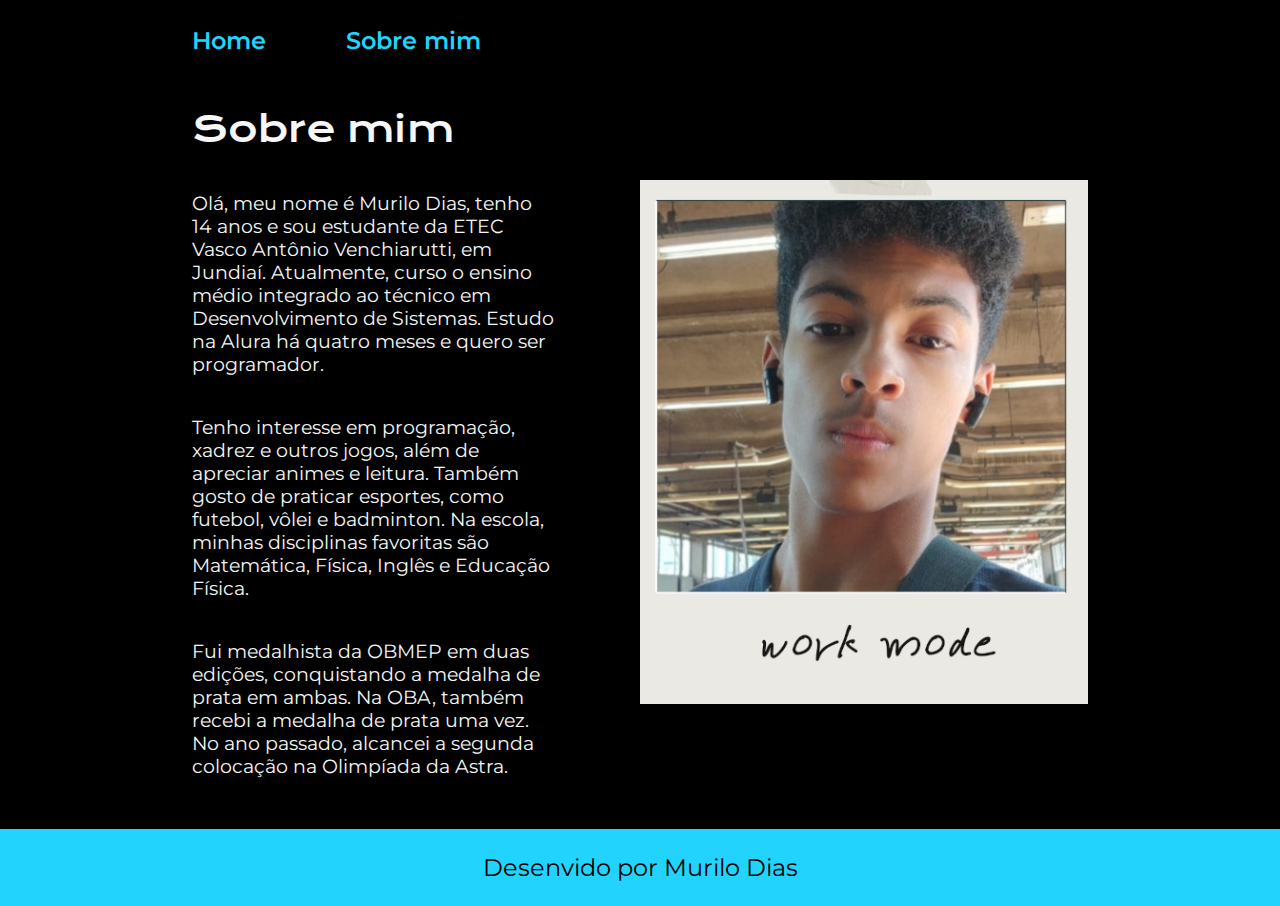
==== about.html @ 84ad5f9f "first commit" ====
<!DOCTYPE html>
<html lang="pt-br">
<head>
    <meta charset="UTF-8">
    <meta name="viewport" content="width=device-width, initial-scale=1.0">
    <title>Sobre mim</title>
    <link rel="stylesheet" href="styles/style.css">
</head>
<body >
    <header class="cabecario">
        <nav class="cabecario__menu">
        <a class="cabecario__menu__link" href="index.html">Home</a>
        <a class="cabecario__menu__link" href="about.html">Sobre mim</a>
        </nav>
    </header>
    <main class="apresentacao">
        <section class="apresentacao__texto">
            <h1 class="apresentacao__texto__titulo">Sobre mim</h1>
                <p class="apresentacao__texto__paragrafo">       Olá, meu nome é Murilo Dias, tenho 14 anos e sou estudante da ETEC Vasco Antônio
                    Venchiarutti, em Jundiaí. Atualmente, curso o ensino médio integrado ao técnico em
                    Desenvolvimento de Sistemas. Estudo na Alura há quatro meses e quero ser programador.
                <p class="apresentacao__texto__paragrafo">
                    Tenho interesse em programação, xadrez e outros jogos, além de apreciar animes e leitura.
                     Também gosto de praticar esportes, como futebol, vôlei e badminton. 
                     Na escola, minhas disciplinas favoritas são Matemática, Física, Inglês e Educação Física.
                </p>
                <p class="apresentacao__texto__paragrafo"> Fui medalhista da OBMEP em duas edições, conquistando a medalha de prata em ambas. Na OBA, 
                    também recebi a medalha de prata uma vez. No ano passado, alcancei a segunda colocação na Olimpíada da Astra.
                </p>
        </section>
        <img class="apresentacao__imagens" src="assets/murilo_canva.png" alt="Murilo Dias">
    
    </main>
    <footer class="rodape">
        <p>Desenvido por Murilo Dias</p>
    </footer>
</body>
</html>
---- styles/style.css ----
@import url('https://fonts.googleapis.com/css2?family=Krona+One&family=Montserrat:ital,wght@0,100..900;1,100..900&display=swap');

*{
    margin: 0;
    padding: 0;

}
:root{
    --cor--primaria--fundo: #000000;
    --cor--secundaria--texto: #F6f6f6;
    --cor--terciaria--destaque: #22D4FD;
    --hover--quartenaria--hover: #272727;
}

.cabecario{
    padding: 2% 0 0 15%
}

.cabecario__menu{
    display: flex;
    gap: 80px;
}
.cabecario__menu__link{
    font-size: 1.5rem;
    color: var(--cor--terciaria--destaque);
    font-family: "Montserrat", serif ;
    font-weight: 600;
    text-decoration: none;
}
body {
    /* height: 100vh; */
    box-sizing: border-box;
    background-color: var(--cor--primaria--fundo);
    color: var(--cor--secundaria--texto);
    
}
strong{
    color: var(--cor--terciaria--destaque);
}
.destaque-titulo{
    color: var(--cor--terciaria--destaque);
    font-weight: 400;
}
.apresentacao{
    display:flex;
    align-items: center;
    justify-content: space-between;
    padding: 4% 15% ;
    gap: 84px;

}
.apresentacao__texto{
    width: 615px;
    display: flex;
    flex-direction: column;
    gap: 40px;
    width: 50%;
    
}
.apresentacao__imagens{
    width: 50%;
}
.apresentacao__texto__titulo{
    font-size: 2.25rem;
    font-family:  "Krona One", serif;
    font-weight: 400;
}
.apresentacao__texto__paragrafo{
    font-size: 1.17rem;
    font-family: "Montserrat", serif;
    font-optical-sizing: auto;
    font-weight: weight;
    font-style: normal;
}
.apresentacao__links{
    display: flex;
    flex-direction: column;
    justify-content: space-between;
    align-items: center;
    gap: 32px;
    
}
.apresentacao__links__link{
    display: flex;
    align-content: center;
    align-items: center; 
    gap: 16px;
    justify-content: center;
    text-align: center;
    border: 2px solid var(--cor--terciaria--destaque);
    width: 378px;
    font-size: 1.5rem;
    font-family: "Montserrat", serif;
    font-weight: 600;
    color: var(--cor--secundaria--texto);
    padding: 16px 0;
    border-radius: 8px;
    text-decoration: none;
}
.apresentacao__links__texto{
    font-size: 1.5rem;
}
.apresentacao__links__link:hover{
    background-color:  var(--hover--quartenaria--hover);
}

.rodape{
    background-color: var(--cor--terciaria--destaque);
    font-size: 1.5rem;
    color: var(--cor--primaria--fundo);
    display: flex;
    align-items: center;
    text-align: center;
    justify-content: center;
    padding: 24px 0px;
    font-family: "Montserrat",  sans-serif;
    font-weight: 400px;
}
@media (max-width:850px){
    .apresentacao{
        flex-direction: column-reverse;
    }
    .apresentacao__texto{
        width: auto;
    }
    .cabecario__menu{
        justify-content: center;
    }
    .cabecario{
        padding: 5% 0% 5% 0%
    }
    .apresentacao__imagens{
        width: 70%;
    }
}
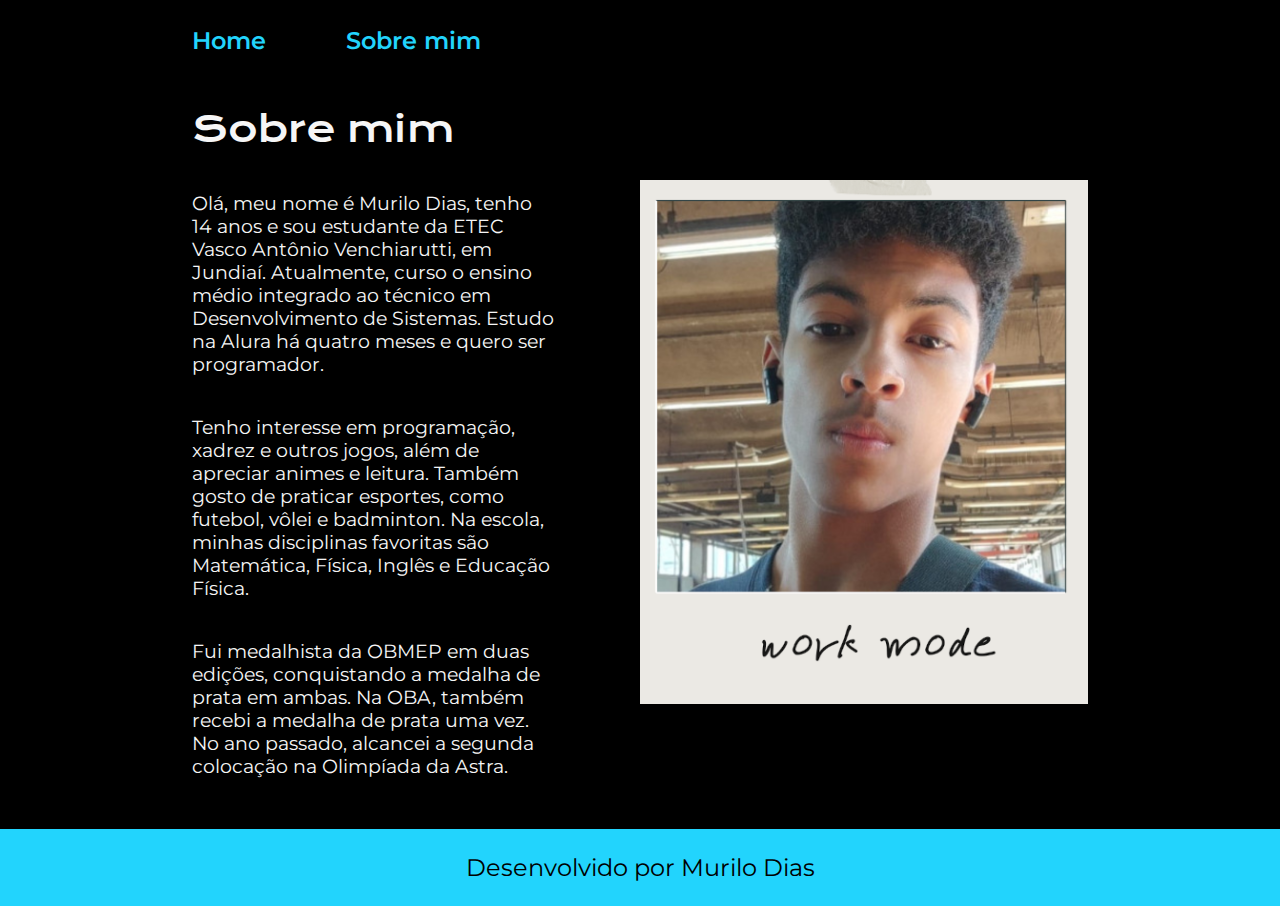
==== commit 4f9b2b78: "segundo commit" ====
--- a/about.html
+++ b/about.html
@@ -32,7 +32,7 @@
     
     </main>
     <footer class="rodape">
-        <p>Desenvido por Murilo Dias</p>
+        <p>Desenvolvido por Murilo Dias</p>
     </footer>
 </body>
 </html>--- a/styles/style.css
+++ b/styles/style.css
@@ -119,6 +119,7 @@
 @media (max-width:850px){
     .apresentacao{
         flex-direction: column-reverse;
+        padding: 5%;
     }
     .apresentacao__texto{
         width: auto;
